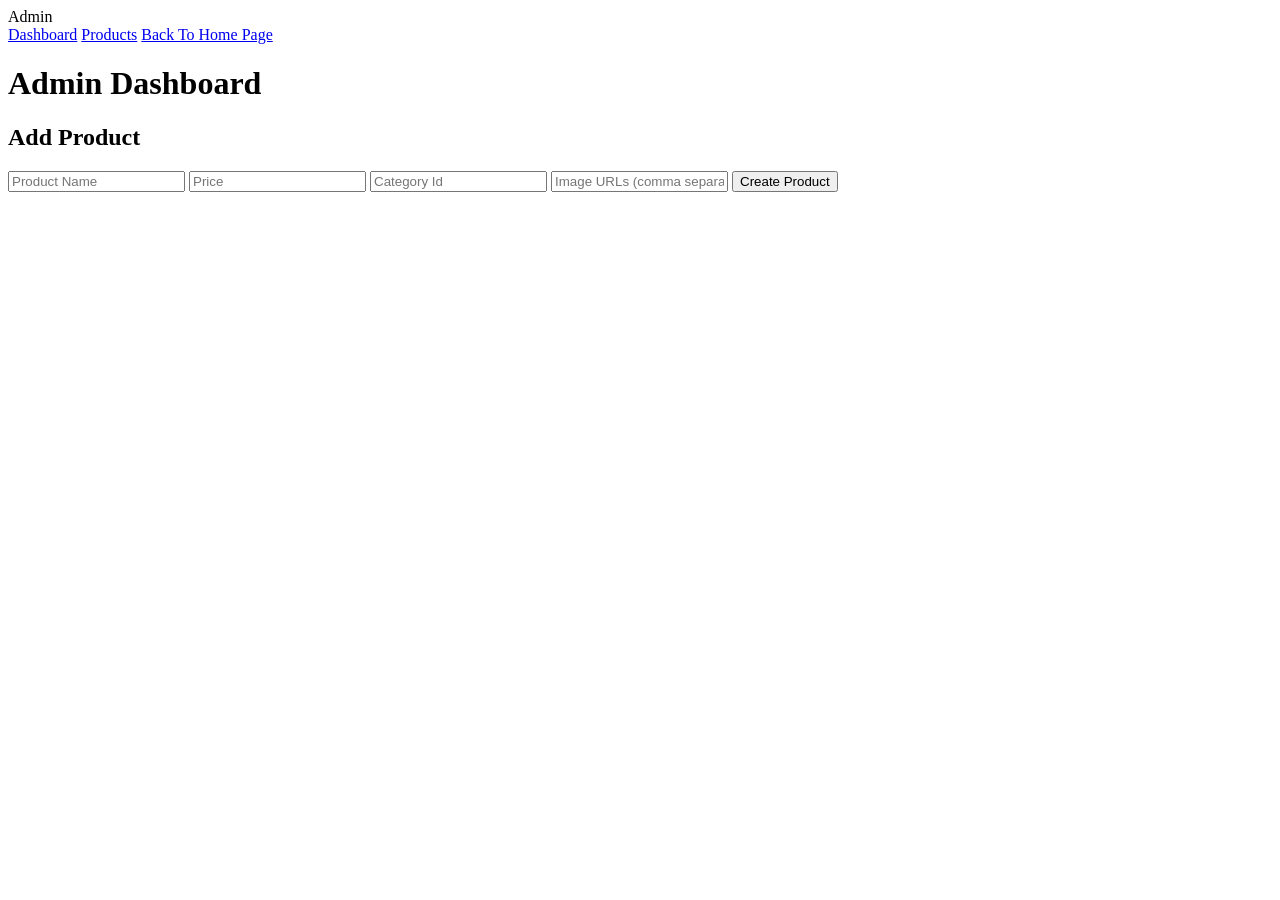
==== dashboard.html @ 11e014ec "Dashboard page for admin to add products" ====
<!DOCTYPE html>
<html lang="en">
<head>
  <meta charset="UTF-8">
  <title>Dashboard</title>
  <link rel="stylesheet" href="css/style2.css">
</head>
<body>

<div class="sidebar">
  <div class="logo">Admin</div>
  <div class="nav">
    <a href="dashboard.html" class="active">Dashboard</a>
    <a href="products.html">Products</a>
      <a href="index.html">Back To Home Page</a>
  </div>
</div>

<div class="main">
  <div class="header">
    <h1>Admin <span>Dashboard</span></h1>
  </div>

  <div class="form">
    <h2>Add Product</h2>
    <input id="name" placeholder="Product Name">
    <input id="price" placeholder="Price">
    <!-- <input id="stock" placeholder="Stock"> -->
    <input id="category" placeholder="Category Id">
    <input id="images" placeholder="Image URLs (comma separated)">
    <button id="createBtn">Create Product</button>
  </div>
</div>

<!-- ✅ api FIRST -->
<script src="js/api.js"></script>

<!-- ✅ dashboard logic AFTER -->
<script>
document.getElementById("createBtn").addEventListener("click", addProduct);

async function addProduct() {
  try {
    const payload = {
      name: document.getElementById("name").value,
      price: Number(document.getElementById("price").value),
      stock: 1,
      categoryId: Number(document.getElementById("category").value),
      images: document
        .getElementById("images")
        .value
        .split(",")
        .map(i => i.trim())
        .filter(i => i)
    };

    console.log("SENDING:", payload);

    await createProduct(payload);

    alert("Product Created");
  } catch (err) {
    console.error(err);
    alert("Failed to create product");
  }
}
</script>

</body>
</html>
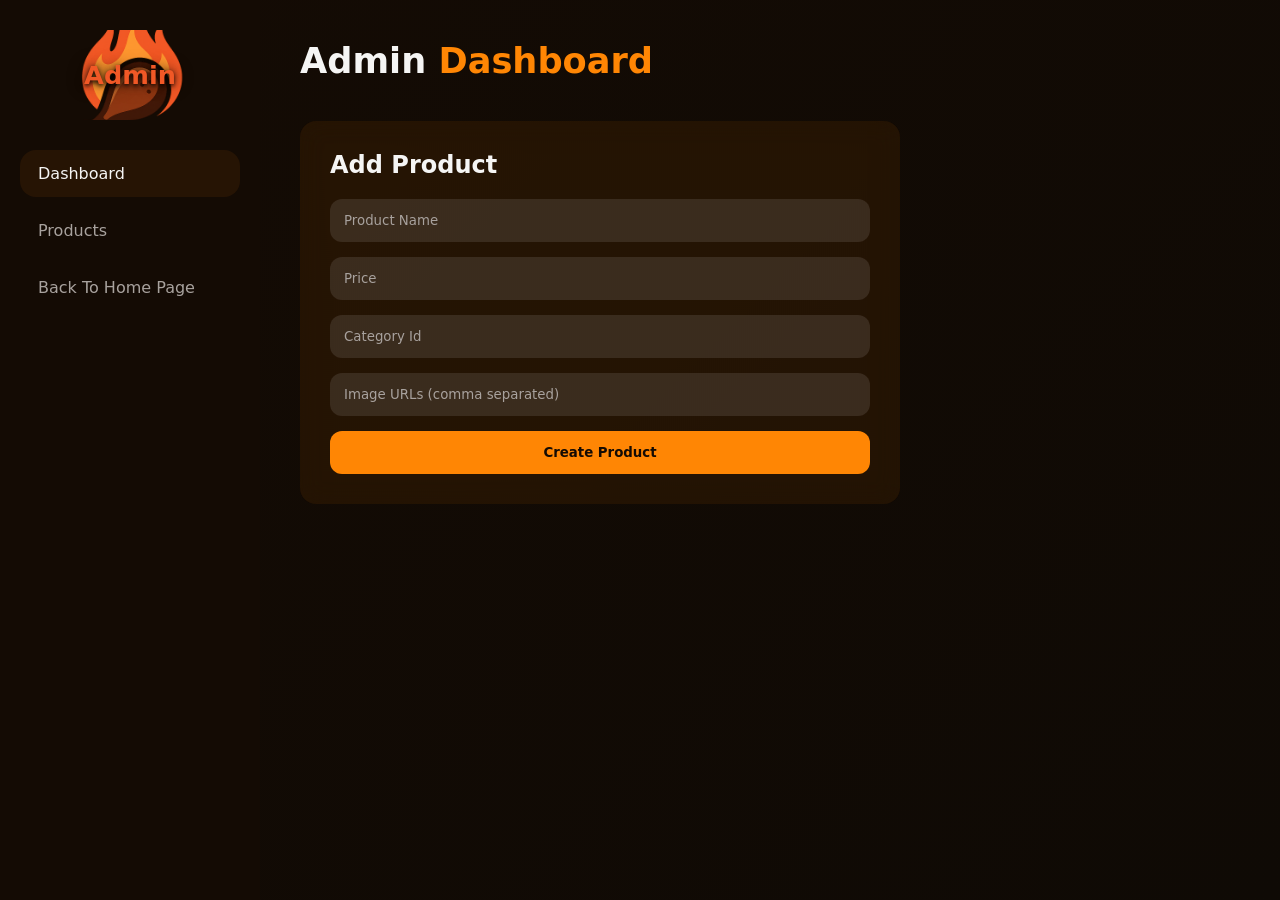
==== commit 1d1786c2: "Removing some dummy vars & commits" ====
--- a/dashboard.html
+++ b/dashboard.html
@@ -32,10 +32,8 @@
   </div>
 </div>
 
-<!-- ✅ api FIRST -->
 <script src="js/api.js"></script>
 
-<!-- ✅ dashboard logic AFTER -->
 <script>
 document.getElementById("createBtn").addEventListener("click", addProduct);
 
--- a/css/style2.css
+++ b/css/style2.css
@@ -0,0 +1,257 @@
+:root {
+  /* ---------- Backgrounds ---------- */
+  --bg: #0f0a05;
+  --sidebar: #140b04;
+  --card: rgba(255, 134, 4, 0.08);
+
+  /* ---------- Brand Colors (from FF8604) ---------- */
+  --accent: #ff8604;      /* main */
+  --accent2: #ff9f2e;     /* lighter */
+  --danger: #e64a19;      /* red-orange */
+
+  /* ---------- Text ---------- */
+  --text: #f5f5f4;
+  --muted: #a8a29e;
+
+  /* ---------- UI ---------- */
+  --radius: 16px;
+  --blur: blur(12px);
+}
+
+* {
+  margin: 0;
+  padding: 0;
+  box-sizing: border-box;
+  font-family: "Inter", system-ui, sans-serif;
+}
+
+body {
+  background: linear-gradient(135deg, #140b04, #0f0a05);
+  color: var(--text);
+  min-height: 100vh;
+  display: flex;
+}
+
+/* ---------- Sidebar ---------- */
+.sidebar {
+  width: 260px;
+  background: var(--sidebar);
+  padding: 30px 20px;
+  display: flex;
+  flex-direction: column;
+  gap: 30px;
+}
+
+.logo {
+  font-size: 1.6rem;
+  font-weight: 800;
+  color: #F15826;
+  text-align: center;
+
+  /* stronger text shadow */
+  text-shadow:
+    0 2px 4px rgba(0, 0, 0, 0.8),
+    0 0 10px rgba(0, 0, 0, 0.6),
+    0 0 20px rgba(0, 0, 0, 0.4);
+
+  background-image: url("../image/img11.png");
+  background-size: cover;
+  background-position: center;
+  background-repeat: no-repeat;
+
+  padding: 30px 10px;
+  border-radius: 12px;
+}
+
+.nav a {
+  text-decoration: none;
+  color: var(--muted);
+  padding: 14px 18px;
+  border-radius: var(--radius);
+  display: block;
+  margin-bottom: 10px;
+  transition: 0.3s;
+}
+
+.nav a:hover,
+.nav a.active {
+  background: var(--card);
+  color: var(--text);
+}
+
+/* ---------- Main ---------- */
+.main {
+  flex: 1;
+  padding: 40px;
+}
+
+/* ---------- Header ---------- */
+.header {
+  display: flex;
+  justify-content: space-between;
+  align-items: center;
+  margin-bottom: 40px;
+}
+
+.header h1 {
+  font-size: 2.2rem;
+}
+
+.header span {
+  color: var(--accent);
+}
+
+/* ---------- Cards ---------- */
+.grid {
+  display: grid;
+  grid-template-columns: repeat(auto-fill, minmax(280px, 1fr));
+  gap: 25px;
+}
+
+.card {
+  background: var(--card);
+  backdrop-filter: var(--blur);
+  border-radius: var(--radius);
+  padding: 25px;
+  transition: 0.3s;
+  border: 1px solid rgba(255,255,255,0.05);
+}
+
+.card:hover {
+  transform: translateY(-8px);
+  border-color: var(--accent);
+  box-shadow: 0 10px 30px rgba(255, 134, 4, 0.15);
+}
+
+.card h3 {
+  margin-bottom: 10px;
+}
+
+.price {
+  color: var(--accent2);
+  font-weight: bold;
+  margin-bottom: 10px;
+}
+
+/* ---------- Buttons ---------- */
+.actions {
+  display: flex;
+  gap: 10px;
+  margin-top: 15px;
+}
+
+button {
+  border: none;
+  padding: 10px 14px;
+  border-radius: 12px;
+  cursor: pointer;
+  font-weight: 600;
+  transition: 0.3s;
+}
+
+.btn-view {
+  background: var(--accent);
+  color: #140b04;
+}
+
+.btn-edit {
+  background: var(--accent2);
+  color: #140b04;
+}
+
+.btn-delete {
+  background: var(--danger);
+  color: white;
+}
+
+button:hover {
+  filter: brightness(1.1);
+}
+
+/* ---------- Forms ---------- */
+.form {
+  background: var(--card);
+  backdrop-filter: var(--blur);
+  border-radius: var(--radius);
+  padding: 30px;
+  max-width: 600px;
+}
+
+.form h2 {
+  margin-bottom: 20px;
+}
+
+.form input {
+  width: 100%;
+  padding: 14px;
+  border-radius: 12px;
+  border: none;
+  margin-bottom: 15px;
+  background: rgba(255,255,255,0.1);
+  color: white;
+}
+
+.form input::placeholder {
+  color: var(--muted);
+}
+
+.form button {
+  width: 100%;
+  background: var(--accent);
+  color: #140b04;
+  padding: 14px;
+}
+
+/* ---------- Product Details ---------- */
+.details {
+  display: grid;
+  grid-template-columns: 1fr 1fr;
+  gap: 40px;
+}
+
+.details img {
+  width: 100%;
+  border-radius: var(--radius);
+}
+
+.details-info h2 {
+  margin-bottom: 20px;
+}
+
+.details-info p {
+  margin-bottom: 10px;
+  color: var(--muted);
+}
+
+/* ---------- Product Gallery ---------- */
+.gallery {
+  display: flex;
+  flex-direction: column;
+  gap: 15px;
+}
+
+#mainImage {
+  width: 100%;
+  border-radius: var(--radius);
+}
+
+.thumbs {
+  display: flex;
+  gap: 10px;
+  overflow-x: auto;
+}
+
+.thumbs img {
+  width: 80px;
+  height: 80px;
+  object-fit: cover;
+  border-radius: 10px;
+  cursor: pointer;
+  opacity: 0.6;
+  transition: 0.3s;
+}
+
+.thumbs img:hover {
+  opacity: 1;
+  border: 2px solid var(--accent);
+}
